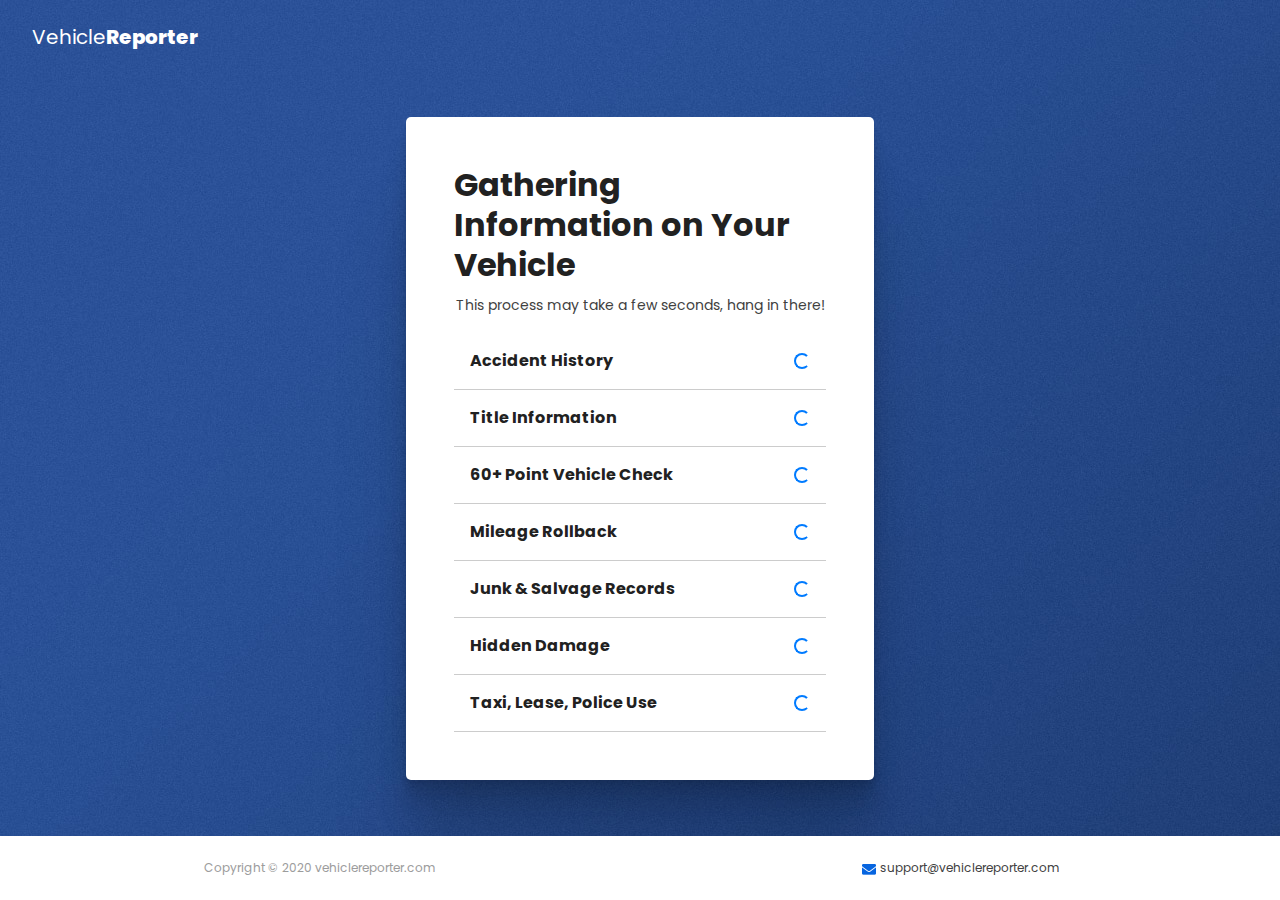
==== payment.html @ e7b41c89 "payment styling init" ====
<!DOCTYPE html>
<html lang="en">
	<head>
		<meta charset="UTF-8" />
		<meta name="viewport" content="width=device-width, initial-scale=1.0" />
		<link
			rel="stylesheet"
			href="https://stackpath.bootstrapcdn.com/bootstrap/4.4.1/css/bootstrap.min.css"
			integrity="sha384-Vkoo8x4CGsO3+Hhxv8T/Q5PaXtkKtu6ug5TOeNV6gBiFeWPGFN9MuhOf23Q9Ifjh"
			crossorigin="anonymous"
		/>
		<link rel="stylesheet" href="payment.css" />
		<title>Gathering Information</title>

		<div class="header">
			<p class="logo-text">Vehicle<span class="logo-bold">Reporter</span></p>
		</div>
	</head>
	<body>
		<div class="outer">
			<div class="container">
				<h1 class="container-title">Gathering Information on Your Vehicle</h1>
				<h2 class="container-subtitle">This process may take a few seconds, hang in there!</h2>
				<table>
					<tr>
						<th class="table-title">Accident History</th>
						<td class="center">
							<div class="spinner-border spinner-border-sm text-primary float-right" role="status">
								<span class="sr-only">Loading...</span>
							</div>
						</td>
					</tr>
					<tr>
						<td class="table-title">
							Title Information
						</td>
						<td class="center">
							<div class="spinner-border spinner-border-sm text-primary float-right" role="status">
								<span class="sr-only">Loading...</span>
							</div>
						</td>
					</tr>
					<tr>
						<td class="table-title">
							60+ Point Vehicle Check
						</td>
						<td class="center">
							<div class="spinner-border spinner-border-sm text-primary float-right" role="status">
								<span class="sr-only">Loading...</span>
							</div>
						</td>
					</tr>
					<tr>
						<td class="table-title">
							Mileage Rollback
						</td>
						<td class="center">
							<div class="spinner-border spinner-border-sm text-primary float-right" role="status">
								<span class="sr-only">Loading...</span>
							</div>
						</td>
					</tr>
					<tr>
						<td class="table-title">
							Junk & Salvage Records
						</td>
						<td class="center">
							<div class="spinner-border spinner-border-sm text-primary float-right" role="status">
								<span class="sr-only">Loading...</span>
							</div>
						</td>
					</tr>
					<tr>
						<td class="table-title">
							Hidden Damage
						</td>
						<td class="center">
							<div class="spinner-border spinner-border-sm text-primary float-right" role="status">
								<span class="sr-only">Loading...</span>
							</div>
						</td>
					</tr>
					<tr>
						<td class="table-title">
							Taxi, Lease, Police Use
						</td>
						<td class="center">
							<div class="spinner-border spinner-border-sm text-primary float-right" role="status">
								<span class="sr-only">Loading...</span>
							</div>
						</td>
					</tr>
				</table>
			</div>
		</div>
	</body>
	<footer class="footer">
		<p class="footer-left">Copyright © 2020 vehiclereporter.com</p>
		<p class="footer-right"><img src="assets/icon-mail16x16.png" class="mail" /> support@vehiclereporter.com</p>
	</footer>
</html>
---- payment.css ----
@import url("https://fonts.googleapis.com/css?family=Poppins:400,500,700,800&display=swap");

body {
	background-image: url("./assets//bg.png");
	background-repeat: repeat;
	font-family: "Poppins", "Times New Roman", Times, serif;
	color: white;
	padding-bottom: 30px;
}

.header {
	display: flex;
	justify-content: space-between;
	position: relative;
	height: 45px;
	padding-top: 22px;
	margin-bottom: 72px;
}

.logo-text {
	margin-left: 32px;
	font-weight: 400;
	font-size: 20px;
	font-family: "Poppins", sans-serif;
}

.logo-bold {
	font-weight: 800;
}

.container {
	margin: 0 auto;
	padding: 48px;
	max-width: 468px;
	background: #ffffff;
	box-shadow: 0px 2.76726px 2.21381px rgba(0, 0, 0, 0.030926), 0px 6.6501px 5.32008px rgba(0, 0, 0, 0.0444282),
		0px 12.5216px 10.0172px rgba(0, 0, 0, 0.055), 0px 22.3363px 17.869px rgba(0, 0, 0, 0.0655718),
		0px 41.7776px 33.4221px rgba(0, 0, 0, 0.079074), 0px 100px 80px rgba(0, 0, 0, 0.11);
	border-radius: 5px;
	display: flex;
	flex-direction: column;
	align-items: center;
	justify-content: center;
}

.container-title {
	color: #212121;
	font-weight: bold;
	font-size: 32px;
	line-height: 40px;
}

.container-subtitle {
	color: #414141;
	font-weight: normal;
	font-size: 14px;
	line-height: 24px;
}

table {
	color: #414141;
	margin-top: 8px;
	font-size: 12px;
	line-height: 18px;
	width: 100%;
}

th,
td {
	border-bottom: 1px solid #ccc;
	font-weight: normal;
	padding: 16px;
}

.table-title {
	color: #212121;
	font-weight: bold;
	font-size: 16px;
	line-height: 24px;
}

.footer {
	margin-top: 25px;
	position: fixed;
	height: 64px;
	bottom: 0;
	width: 100%;
	background-color: white;
	color: #9c9c9c;
	text-align: center;
	display: flex;
	line-height: 64px;
	font-size: 12px;
}

.footer-left {
	width: 100%;
	float: left;
}

.footer-right {
	color: #414141;
	float: right;
	width: 100%;
}

.mail {
	height: 16px;
	width: 16px;
}

@media only screen and (max-width: 570px) {
	.outer {
		padding: 16px;
	}

	.container {
		padding: 16px;
	}

	.footer {
		padding: 0px;
		width: 100%;
		display: flex;
		padding-top: 16px;
		align-items: center;
		flex-direction: column;
		line-height: 0px;
		justify-content: center;
	}
}
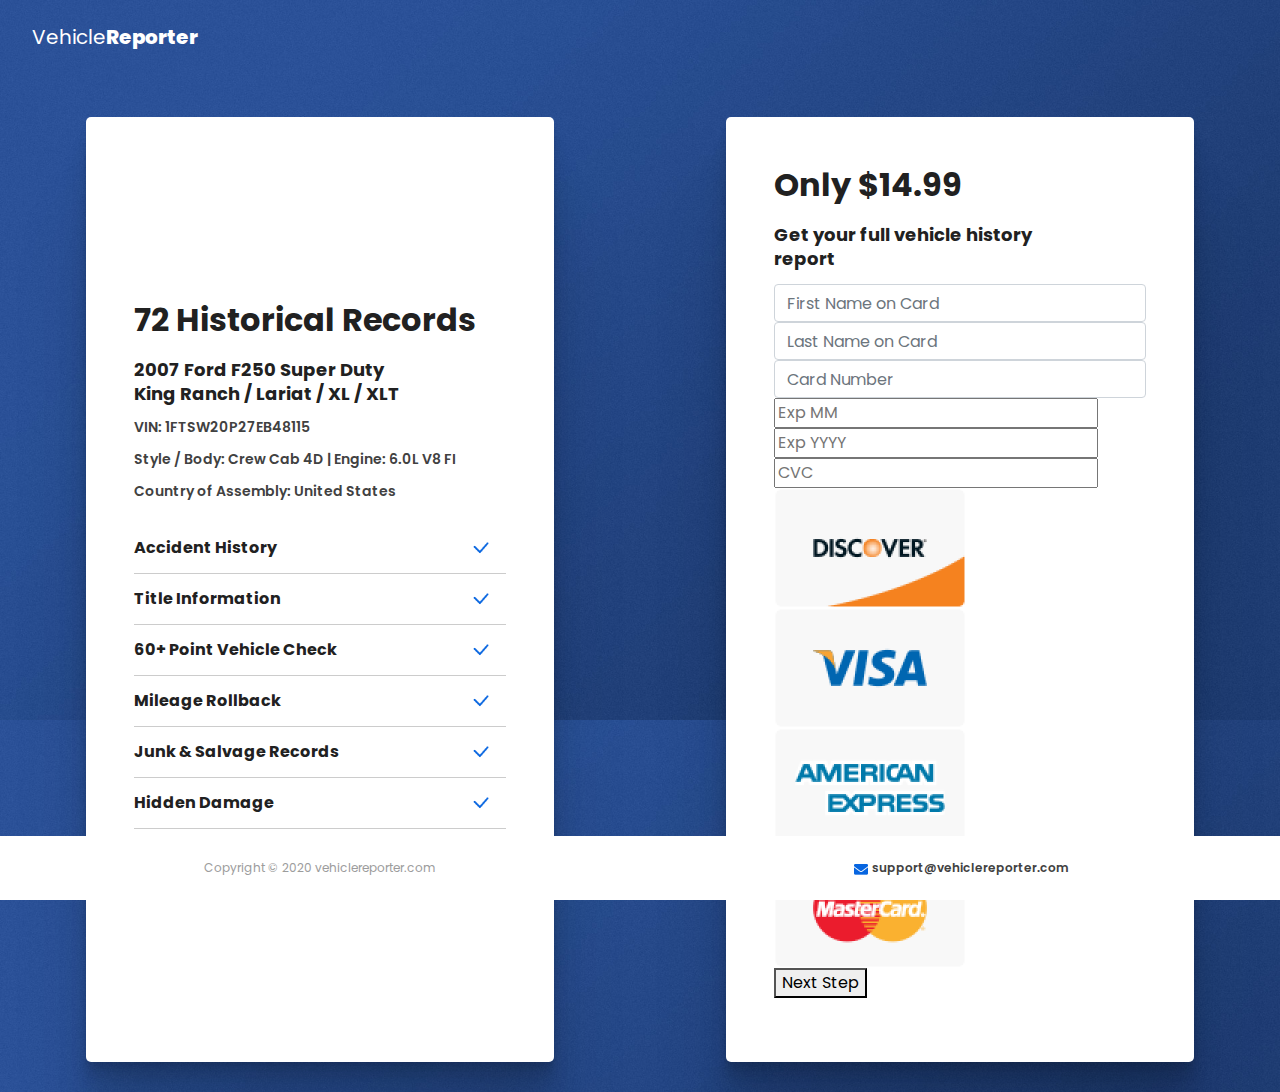
==== commit a2d97403: "started to add payment container" ====
--- a/payment.html
+++ b/payment.html
@@ -19,15 +19,18 @@
 	<body>
 		<div class="outer">
 			<div class="container">
-				<h1 class="container-title">Gathering Information on Your Vehicle</h1>
-				<h2 class="container-subtitle">This process may take a few seconds, hang in there!</h2>
+				<h1 class="container-title">72 Historical Records</h1>
+				<h2 class="container-subtitle">2007 Ford F250 Super Duty King Ranch / Lariat / XL / XLT</h2>
+				<div class="container-info">
+					<p>VIN: 1FTSW20P27EB48115</p>
+					<p>Style / Body: Crew Cab 4D | Engine: 6.0L V8 FI</p>
+					<p>Country of Assembly: United States</p>
+				</div>
 				<table>
 					<tr>
 						<th class="table-title">Accident History</th>
 						<td class="center">
-							<div class="spinner-border spinner-border-sm text-primary float-right" role="status">
-								<span class="sr-only">Loading...</span>
-							</div>
+							<img src="assets/icon-check 16x16.png" class="check" />
 						</td>
 					</tr>
 					<tr>
@@ -35,9 +38,7 @@
 							Title Information
 						</td>
 						<td class="center">
-							<div class="spinner-border spinner-border-sm text-primary float-right" role="status">
-								<span class="sr-only">Loading...</span>
-							</div>
+							<img src="assets/icon-check 16x16.png" class="check" />
 						</td>
 					</tr>
 					<tr>
@@ -45,9 +46,7 @@
 							60+ Point Vehicle Check
 						</td>
 						<td class="center">
-							<div class="spinner-border spinner-border-sm text-primary float-right" role="status">
-								<span class="sr-only">Loading...</span>
-							</div>
+							<img src="assets/icon-check 16x16.png" class="check" />
 						</td>
 					</tr>
 					<tr>
@@ -55,9 +54,7 @@
 							Mileage Rollback
 						</td>
 						<td class="center">
-							<div class="spinner-border spinner-border-sm text-primary float-right" role="status">
-								<span class="sr-only">Loading...</span>
-							</div>
+							<img src="assets/icon-check 16x16.png" class="check" />
 						</td>
 					</tr>
 					<tr>
@@ -65,9 +62,7 @@
 							Junk & Salvage Records
 						</td>
 						<td class="center">
-							<div class="spinner-border spinner-border-sm text-primary float-right" role="status">
-								<span class="sr-only">Loading...</span>
-							</div>
+							<img src="assets/icon-check 16x16.png" class="check" />
 						</td>
 					</tr>
 					<tr>
@@ -75,9 +70,7 @@
 							Hidden Damage
 						</td>
 						<td class="center">
-							<div class="spinner-border spinner-border-sm text-primary float-right" role="status">
-								<span class="sr-only">Loading...</span>
-							</div>
+							<img src="assets/icon-check 16x16.png" class="check" />
 						</td>
 					</tr>
 					<tr>
@@ -85,12 +78,33 @@
 							Taxi, Lease, Police Use
 						</td>
 						<td class="center">
-							<div class="spinner-border spinner-border-sm text-primary float-right" role="status">
-								<span class="sr-only">Loading...</span>
-							</div>
+							<img src="assets/icon-check 16x16.png" class="check" />
 						</td>
 					</tr>
 				</table>
+			</div>
+			<div class="container-payment container">
+				<h1 class="container-title">Only $14.99</h1>
+				<h2 class="container-subtitle">Get your full vehicle history report</h2>
+				<form>
+					<div class="form-group">
+						<input placeholder="First Name on Card" class="form-control" />
+						<input placeholder="Last Name on Card" class="form-control" />
+						<input placeholder="Card Number" class="form-control" />
+						<div class="container-card-info">
+							<input placeholder="Exp MM" />
+							<input placeholder="Exp YYYY" />
+							<input placeholder="CVC" />
+						</div>
+						<div class="accepted-cards">
+							<img src="assets/discover.png" alt="discover" />
+							<img src="assets/visa.png" alt="visa" />
+							<img src="assets/amex.png" alt="amex" />
+							<img src="assets/mater.png" alt="mastercard" />
+						</div>
+						<button class="">Next Step</button>
+					</div>
+				</form>
 			</div>
 		</div>
 	</body>
--- a/payment.css
+++ b/payment.css
@@ -1,7 +1,8 @@
-@import url("https://fonts.googleapis.com/css?family=Poppins:400,500,700,800&display=swap");
+@import url("https://fonts.googleapis.com/css?family=Poppins:400,500,600,700,800&display=swap");
 
 body {
 	background-image: url("./assets//bg.png");
+	background-size: 100%;
 	background-repeat: repeat;
 	font-family: "Poppins", "Times New Roman", Times, serif;
 	color: white;
@@ -28,6 +29,11 @@
 	font-weight: 800;
 }
 
+.outer {
+	display: flex;
+	flex-direction: row;
+}
+
 .container {
 	margin: 0 auto;
 	padding: 48px;
@@ -39,44 +45,61 @@
 	border-radius: 5px;
 	display: flex;
 	flex-direction: column;
-	align-items: center;
 	justify-content: center;
 }
 
 .container-title {
+	text-align: left;
 	color: #212121;
 	font-weight: bold;
 	font-size: 32px;
 	line-height: 40px;
+	padding-bottom: 10px;
 }
 
 .container-subtitle {
+	max-width: 288px;
+	color: #212121;
+	line-height: 24px;
+	font-weight: bold;
+	font-size: 18px;
+	line-height: 24px;
+	padding-bottom: 5px;
+}
+
+.container-info {
 	color: #414141;
-	font-weight: normal;
+	font-weight: 600;
 	font-size: 14px;
-	line-height: 24px;
+	line-height: 16px;
 }
 
 table {
 	color: #414141;
 	margin-top: 8px;
 	font-size: 12px;
-	line-height: 18px;
+	line-height: 12px;
 	width: 100%;
 }
 
 th,
 td {
 	border-bottom: 1px solid #ccc;
+
 	font-weight: normal;
-	padding: 16px;
+	padding: 14px 0px 14px 0px;
 }
 
 .table-title {
 	color: #212121;
 	font-weight: bold;
 	font-size: 16px;
-	line-height: 24px;
+	line-height: 12px;
+}
+
+.check {
+	width: 22px;
+	height: 22px;
 }
 
 .footer {
@@ -100,6 +123,7 @@
 
 .footer-right {
 	color: #414141;
+	font-weight: 600;
 	float: right;
 	width: 100%;
 }
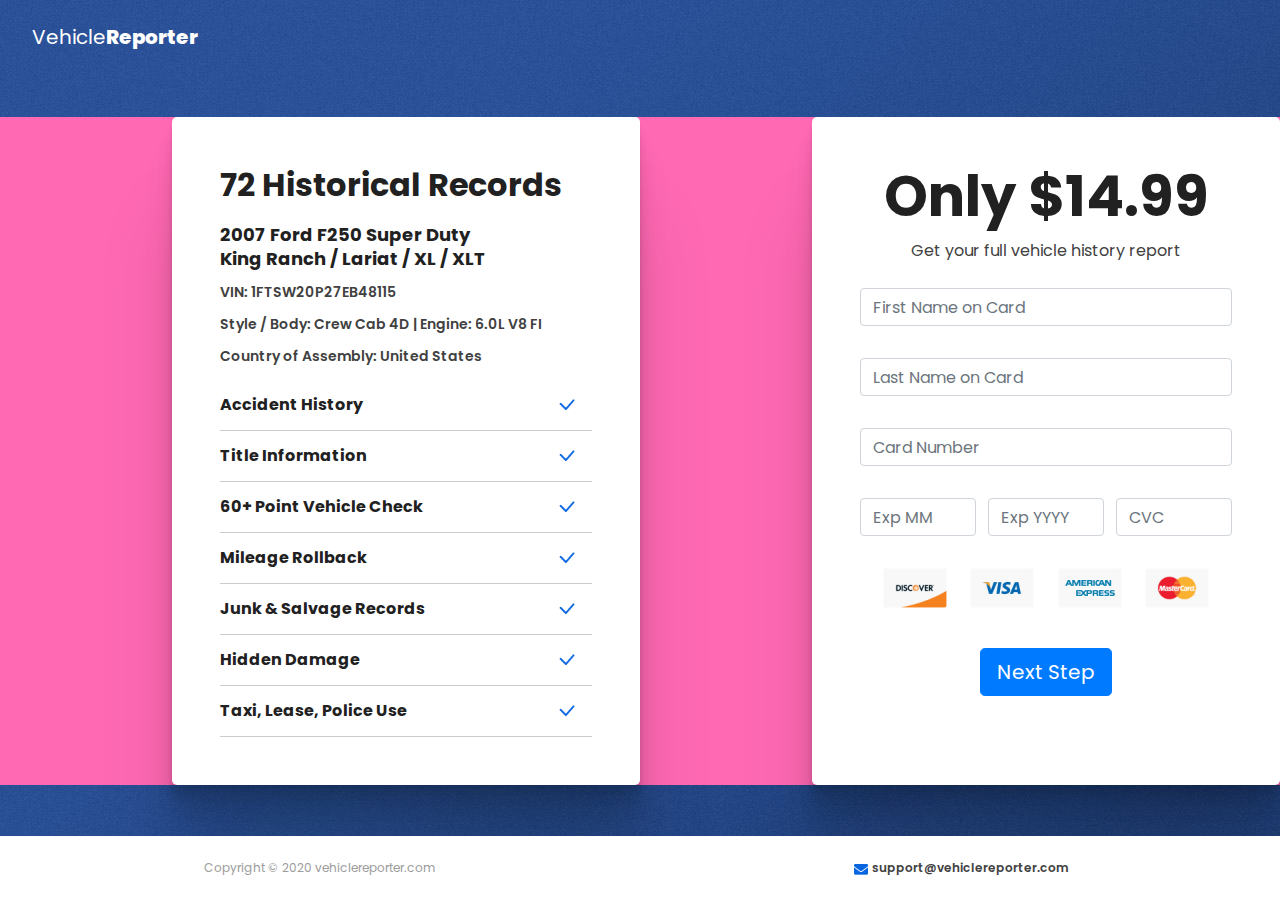
==== commit 2d83a026: "using separate divs" ====
--- a/payment.html
+++ b/payment.html
@@ -83,26 +83,26 @@
 					</tr>
 				</table>
 			</div>
-			<div class="container-payment container">
-				<h1 class="container-title">Only $14.99</h1>
-				<h2 class="container-subtitle">Get your full vehicle history report</h2>
+			<div class="container-payment">
+				<h1 class="container-payment-title">Only $14.99</h1>
+				<h2 class="container-payment-subtitle">Get your full vehicle history report</h2>
 				<form>
-					<div class="form-group">
+					<div class="form-group payment-form">
 						<input placeholder="First Name on Card" class="form-control" />
 						<input placeholder="Last Name on Card" class="form-control" />
 						<input placeholder="Card Number" class="form-control" />
 						<div class="container-card-info">
-							<input placeholder="Exp MM" />
-							<input placeholder="Exp YYYY" />
-							<input placeholder="CVC" />
+							<input class="form-control" placeholder="Exp MM" />
+							<input class="form-control middle-card" placeholder="Exp YYYY" />
+							<input class="form-control" placeholder="CVC" />
 						</div>
 						<div class="accepted-cards">
-							<img src="assets/discover.png" alt="discover" />
-							<img src="assets/visa.png" alt="visa" />
-							<img src="assets/amex.png" alt="amex" />
-							<img src="assets/mater.png" alt="mastercard" />
+							<img src="assets/discover.png" alt="discover" class="accepted-card" />
+							<img src="assets/visa.png" class="accepted-card" alt="visa" />
+							<img src="assets/amex.png" class="accepted-card" alt="amex" />
+							<img src="assets/mater.png" class="accepted-card" alt="mastercard" />
 						</div>
-						<button class="">Next Step</button>
+						<button class="btn btn-primary btn-lg">Next Step</button>
 					</div>
 				</form>
 			</div>
--- a/payment.css
+++ b/payment.css
@@ -2,7 +2,7 @@
 
 body {
 	background-image: url("./assets//bg.png");
-	background-size: 100%;
+	/* background-size: 100%; */
 	background-repeat: repeat;
 	font-family: "Poppins", "Times New Roman", Times, serif;
 	color: white;
@@ -30,12 +30,15 @@
 }
 
 .outer {
+	padding: 0;
+	margin: 0;
+	background-color: hotpink;
 	display: flex;
 	flex-direction: row;
+	justify-content: stretch;
 }
 
 .container {
-	margin: 0 auto;
 	padding: 48px;
 	max-width: 468px;
 	background: #ffffff;
@@ -43,9 +46,6 @@
 		0px 12.5216px 10.0172px rgba(0, 0, 0, 0.055), 0px 22.3363px 17.869px rgba(0, 0, 0, 0.0655718),
 		0px 41.7776px 33.4221px rgba(0, 0, 0, 0.079074), 0px 100px 80px rgba(0, 0, 0, 0.11);
 	border-radius: 5px;
-	display: flex;
-	flex-direction: column;
-	justify-content: center;
 }
 
 .container-title {
@@ -100,6 +100,68 @@
 .check {
 	width: 22px;
 	height: 22px;
+}
+
+.payment-form {
+	text-align: center;
+}
+
+.container-payment {
+	padding: 48px;
+	max-width: 468px;
+	background: #ffffff;
+	box-shadow: 0px 2.76726px 2.21381px rgba(0, 0, 0, 0.030926), 0px 6.6501px 5.32008px rgba(0, 0, 0, 0.0444282),
+		0px 12.5216px 10.0172px rgba(0, 0, 0, 0.055), 0px 22.3363px 17.869px rgba(0, 0, 0, 0.0655718),
+		0px 41.7776px 33.4221px rgba(0, 0, 0, 0.079074), 0px 100px 80px rgba(0, 0, 0, 0.11);
+	border-radius: 5px;
+	text-align: center;
+}
+
+.container-payment-title {
+	font-weight: bold;
+	font-size: 56px;
+	line-height: 64px;
+	color: #212121;
+	margin-bottom: 10px;
+}
+
+.container-payment-subtitle {
+	color: #414141;
+	font-weight: normal;
+	font-size: 16px;
+	line-height: 24px;
+	margin-bottom: 25px;
+}
+
+.form-control {
+	margin-bottom: 32px;
+}
+
+.container-card-info {
+	margin-top: 16px;
+	display: flex;
+	flex-direction: row;
+	flex-grow: 1;
+	flex-wrap: nowrap;
+}
+
+.middle-card {
+	margin-left: 12px;
+	margin-right: 12px;
+}
+
+.accepted-cards {
+	display: flex;
+	flex-direction: row;
+	flex-grow: 1;
+	flex-wrap: nowrap;
+	justify-content: space-evenly;
+	margin-bottom: 40px;
+}
+
+.accepted-card {
+	width: 64px;
+	height: 40px;
 }
 
 .footer {
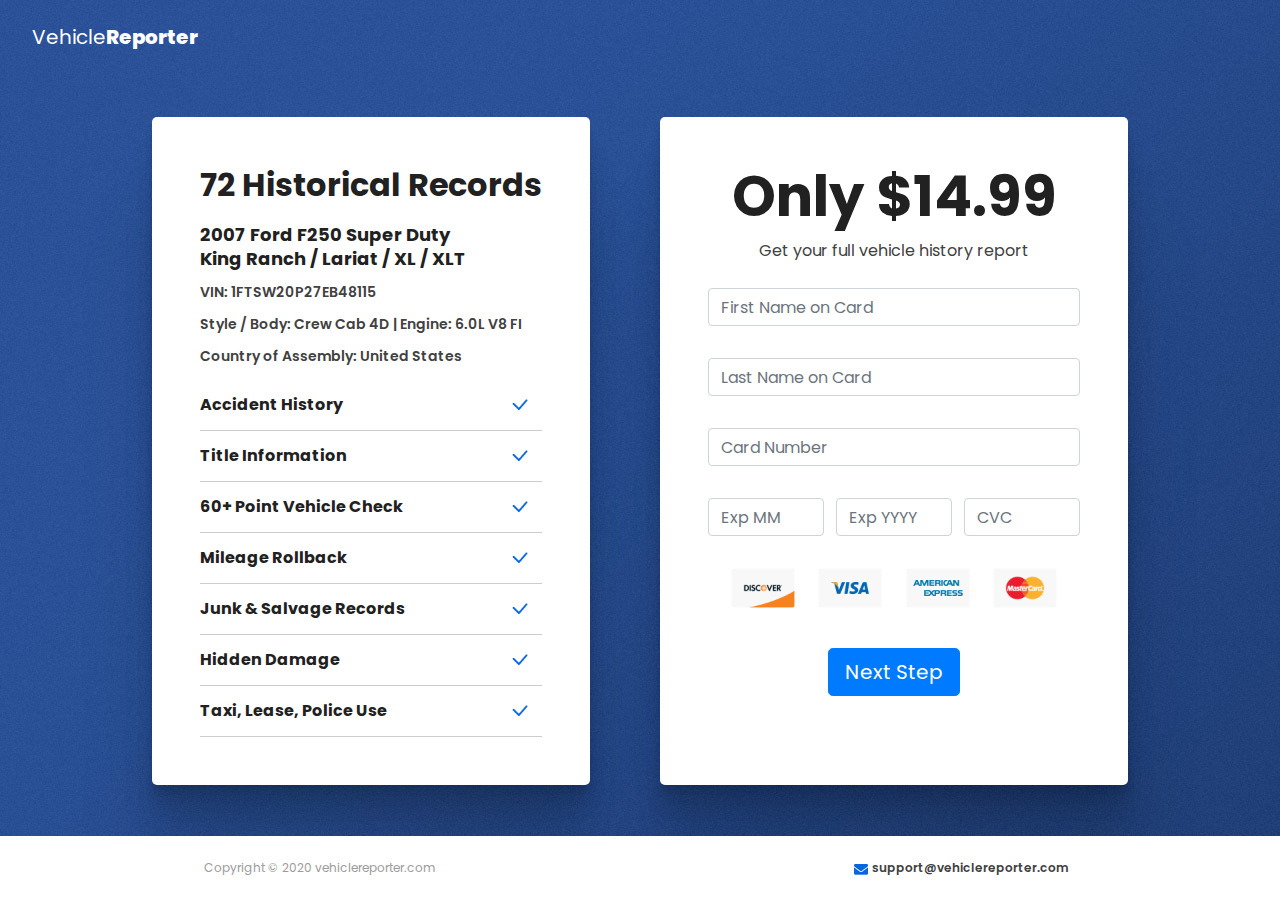
==== commit 2eac692d: "changed class style to avoid bootstrap conflict" ====
--- a/payment.html
+++ b/payment.html
@@ -18,7 +18,7 @@
 	</head>
 	<body>
 		<div class="outer">
-			<div class="container">
+			<div class="container-records">
 				<h1 class="container-title">72 Historical Records</h1>
 				<h2 class="container-subtitle">2007 Ford F250 Super Duty King Ranch / Lariat / XL / XLT</h2>
 				<div class="container-info">
--- a/payment.css
+++ b/payment.css
@@ -32,13 +32,12 @@
 .outer {
 	padding: 0;
 	margin: 0;
-	background-color: hotpink;
 	display: flex;
 	flex-direction: row;
-	justify-content: stretch;
-}
-
-.container {
+	justify-content: center;
+}
+
+.container-records {
 	padding: 48px;
 	max-width: 468px;
 	background: #ffffff;
@@ -46,6 +45,8 @@
 		0px 12.5216px 10.0172px rgba(0, 0, 0, 0.055), 0px 22.3363px 17.869px rgba(0, 0, 0, 0.0655718),
 		0px 41.7776px 33.4221px rgba(0, 0, 0, 0.079074), 0px 100px 80px rgba(0, 0, 0, 0.11);
 	border-radius: 5px;
+	margin-left: 25px;
+	margin: 0 35px 0 35px;
 }
 
 .container-title {
@@ -107,6 +108,7 @@
 }
 
 .container-payment {
+	margin: 0 35px 0 35px;
 	padding: 48px;
 	max-width: 468px;
 	background: #ffffff;
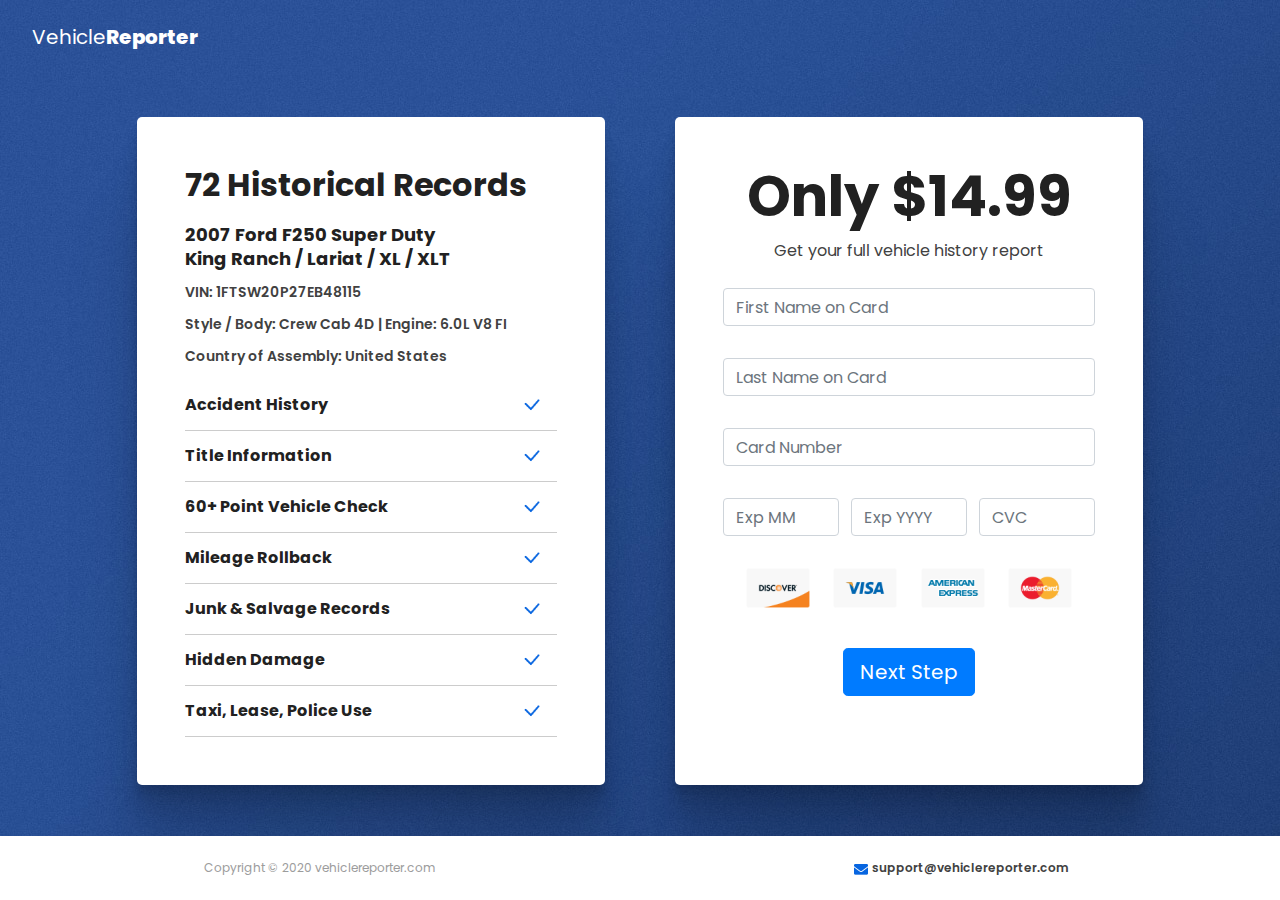
==== commit 78d09bad: "added script to alter btwn payment detail divs" ====
--- a/payment.html
+++ b/payment.html
@@ -17,16 +17,31 @@
 		</div>
 	</head>
 	<body>
+		<script>
+			function togglePayment() {
+				console.log("button worked");
+				let a = document.getElementById("container-payment");
+				let b = document.getElementById("container-billing");
+				if (a.style.display === "none") {
+					a.style.display = "block";
+					b.style.display = "none";
+				} else {
+					a.style.display = "none";
+					b.style.display = "block";
+				}
+			}
+		</script>
 		<div class="outer">
 			<div class="container-records">
-				<h1 class="container-title">72 Historical Records</h1>
+				<h1 class="container-title">72 Historical Records <span class="mobile-title">Found</span></h1>
+				<p class="details-link">View more details</p>
 				<h2 class="container-subtitle">2007 Ford F250 Super Duty King Ranch / Lariat / XL / XLT</h2>
 				<div class="container-info">
 					<p>VIN: 1FTSW20P27EB48115</p>
 					<p>Style / Body: Crew Cab 4D | Engine: 6.0L V8 FI</p>
 					<p>Country of Assembly: United States</p>
 				</div>
-				<table>
+				<table class="container-table">
 					<tr>
 						<th class="table-title">Accident History</th>
 						<td class="center">
@@ -83,7 +98,7 @@
 					</tr>
 				</table>
 			</div>
-			<div class="container-payment">
+			<div class="container-payment" id="container-payment">
 				<h1 class="container-payment-title">Only $14.99</h1>
 				<h2 class="container-payment-subtitle">Get your full vehicle history report</h2>
 				<form>
@@ -102,7 +117,40 @@
 							<img src="assets/amex.png" class="accepted-card" alt="amex" />
 							<img src="assets/mater.png" class="accepted-card" alt="mastercard" />
 						</div>
-						<button class="btn btn-primary btn-lg">Next Step</button>
+						<button class="btn btn-primary btn-lg next-step-btn" type="button" onclick="togglePayment()">
+							Next Step
+						</button>
+					</div>
+				</form>
+			</div>
+			<div class="container-payment-2" id="container-billing">
+				<h1 class="container-payment-title2">Billing Address</h1>
+				<h2 class="container-payment-subtitle">Get your full vehicle history report</h2>
+				<form>
+					<div class="form-group payment-form">
+						<input placeholder="Street name" class="form-control" />
+						<input placeholder="City" class="form-control" />
+						<div class="address-details">
+							<select id="inputState" class="form-control state">
+								<option selected>State</option>
+								<option>...</option>
+							</select>
+							<input class="form-control zip" placeholder="Zip Code" />
+						</div>
+						<input class="form-control" placeholder="Email" />
+						<input class="form-control" placeholder="Phone" />
+						<div class="accepted-cards">
+							<img src="assets/discover.png" alt="discover" class="accepted-card" />
+							<img src="assets/visa.png" class="accepted-card" alt="visa" />
+							<img src="assets/amex.png" class="accepted-card" alt="amex" />
+							<img src="assets/mater.png" class="accepted-card" alt="mastercard" />
+						</div>
+						<div class="buttons">
+							<button class="btn btn-primary  pay-btn">Pay with Card</button>
+							<button type="button" class="btn btn-outline-primary details-btn" onclick="togglePayment()">
+								Edit Details
+							</button>
+						</div>
 					</div>
 				</form>
 			</div>
--- a/payment.css
+++ b/payment.css
@@ -31,7 +31,7 @@
 
 .outer {
 	padding: 0;
-	margin: 0;
+	margin: 0 0 50px 0;
 	display: flex;
 	flex-direction: row;
 	justify-content: center;
@@ -40,12 +40,12 @@
 .container-records {
 	padding: 48px;
 	max-width: 468px;
+	width: 100%;
 	background: #ffffff;
 	box-shadow: 0px 2.76726px 2.21381px rgba(0, 0, 0, 0.030926), 0px 6.6501px 5.32008px rgba(0, 0, 0, 0.0444282),
 		0px 12.5216px 10.0172px rgba(0, 0, 0, 0.055), 0px 22.3363px 17.869px rgba(0, 0, 0, 0.0655718),
 		0px 41.7776px 33.4221px rgba(0, 0, 0, 0.079074), 0px 100px 80px rgba(0, 0, 0, 0.11);
 	border-radius: 5px;
-	margin-left: 25px;
 	margin: 0 35px 0 35px;
 }
 
@@ -111,6 +111,7 @@
 	margin: 0 35px 0 35px;
 	padding: 48px;
 	max-width: 468px;
+	width: 100%;
 	background: #ffffff;
 	box-shadow: 0px 2.76726px 2.21381px rgba(0, 0, 0, 0.030926), 0px 6.6501px 5.32008px rgba(0, 0, 0, 0.0444282),
 		0px 12.5216px 10.0172px rgba(0, 0, 0, 0.055), 0px 22.3363px 17.869px rgba(0, 0, 0, 0.0655718),
@@ -127,6 +128,19 @@
 	margin-bottom: 10px;
 }
 
+.mobile-title {
+	display: none;
+}
+
+.details-link {
+	display: none;
+}
+
+.details-link:hover {
+	text-decoration: underline;
+	cursor: pointer;
+}
+
 .container-payment-subtitle {
 	color: #414141;
 	font-weight: normal;
@@ -166,6 +180,58 @@
 	height: 40px;
 }
 
+.container-payment-2 {
+	display: none;
+
+	margin: 0 35px 0 35px;
+	padding: 48px;
+	max-width: 468px;
+	width: 100%;
+	background: #ffffff;
+	box-shadow: 0px 2.76726px 2.21381px rgba(0, 0, 0, 0.030926), 0px 6.6501px 5.32008px rgba(0, 0, 0, 0.0444282),
+		0px 12.5216px 10.0172px rgba(0, 0, 0, 0.055), 0px 22.3363px 17.869px rgba(0, 0, 0, 0.0655718),
+		0px 41.7776px 33.4221px rgba(0, 0, 0, 0.079074), 0px 100px 80px rgba(0, 0, 0, 0.11);
+	border-radius: 5px;
+	text-align: center;
+}
+
+.container-payment-title2 {
+	color: #212121;
+	font-weight: bold;
+	font-size: 32px;
+	line-height: 40px;
+}
+
+.address-details {
+	margin-top: 16px;
+	display: flex;
+	flex-direction: row;
+	flex-grow: 1;
+	flex-wrap: nowrap;
+}
+
+.state {
+	margin-right: 7px;
+}
+
+.zip {
+	margin-left: 7px;
+}
+
+.buttons {
+	display: flex;
+	flex-direction: row;
+	justify-content: center;
+}
+
+.pay-btn {
+	margin-right: 6px;
+}
+
+.details-btn {
+	margin-left: 6px;
+}
+
 .footer {
 	margin-top: 25px;
 	position: fixed;
@@ -197,13 +263,56 @@
 	width: 16px;
 }
 
-@media only screen and (max-width: 570px) {
+@media only screen and (max-width: 865px) {
+	.header {
+		margin-bottom: 12px;
+	}
+
 	.outer {
+		flex-direction: column;
+		align-items: center;
 		padding: 16px;
 	}
 
-	.container {
-		padding: 16px;
+	.container-records {
+		margin-bottom: 50px;
+		padding: 36px 0px 32px 48px;
+	}
+
+	.container-subtitle {
+		display: none;
+	}
+
+	.container-info {
+		display: none;
+	}
+
+	.container-table {
+		display: none;
+	}
+
+	.container-title {
+		text-align: left;
+		font-size: 24px;
+		padding: 0;
+		line-height: 22px;
+	}
+
+	.mobile-title {
+		display: inline-block;
+		padding: 0;
+	}
+
+	.details-link {
+		display: inline-block;
+		color: #0765e0;
+		font-weight: 500;
+		font-size: 14px;
+		/* or 114% */
+	}
+
+	.container-payment {
+		padding: 24px 24px 24px 24px;
 	}
 
 	.footer {
@@ -217,3 +326,26 @@
 		justify-content: center;
 	}
 }
+
+@media only screen and (max-width: 436px) {
+	.container-records {
+		margin-bottom: 35px;
+		padding: 16px 16px 8px 24px;
+	}
+	.container-title {
+		font-size: 18px;
+		padding: 0;
+		flex-wrap: wrap;
+	}
+	.details-link {
+		padding: 0;
+	}
+
+	.container-payment-title {
+		font-size: 32px;
+	}
+
+	.container-payment-subtitle {
+		font-size: 16px;
+	}
+}
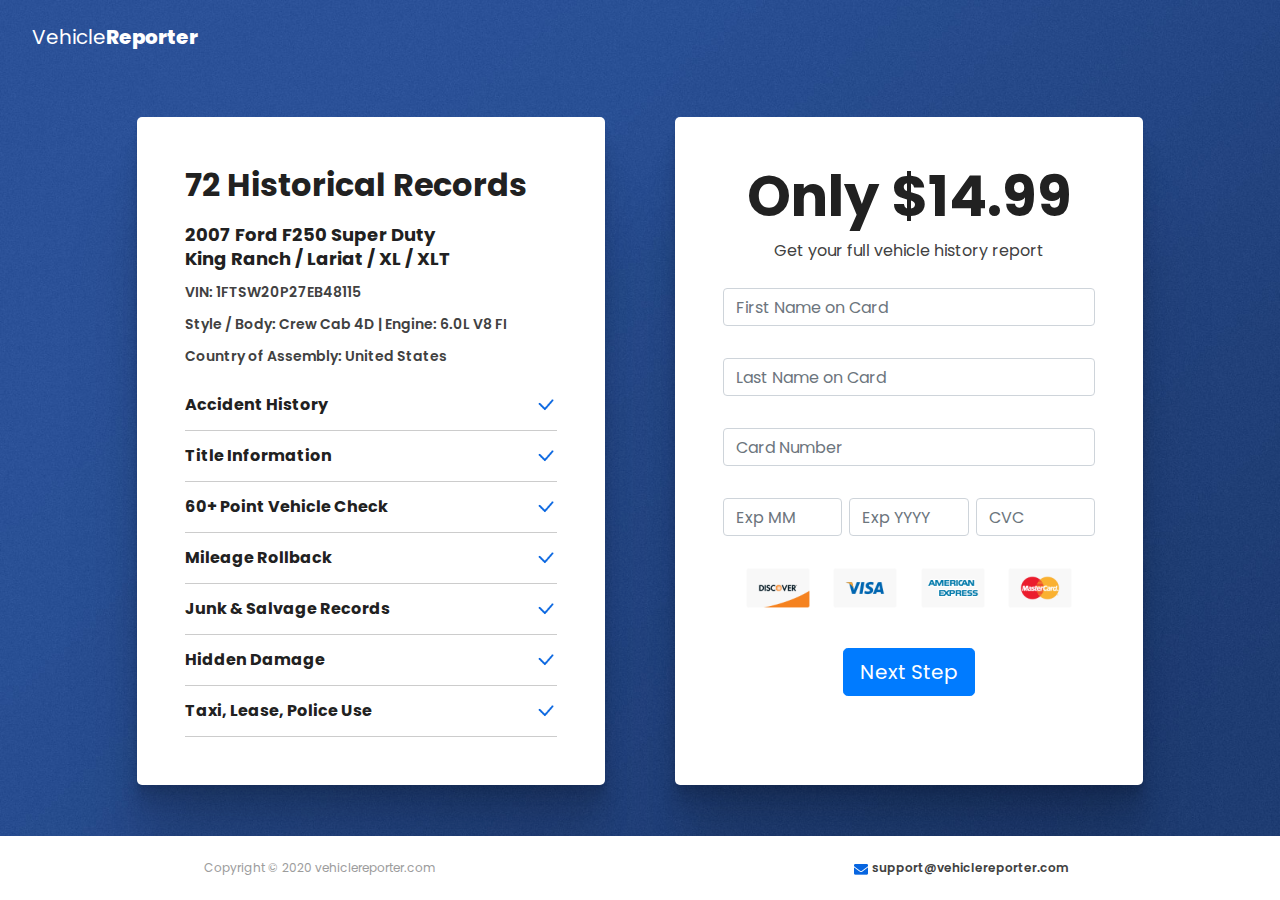
==== commit 4485178d: "adding small js for the show more details button" ====
--- a/payment.html
+++ b/payment.html
@@ -30,11 +30,31 @@
 					b.style.display = "block";
 				}
 			}
+
+			function toggleDetails() {
+				console.log("button worked");
+				let subtitle = document.getElementsByClassName("container-subtitle")[0];
+				let info = document.getElementsByClassName("container-info")[0];
+				let table = document.getElementsByClassName("container-table")[0];
+				let details = document.getElementsByClassName("details-link")[0];
+				if (subtitle.style.display === "block") {
+					subtitle.style.display = "none";
+					info.style.display = "none";
+					table.style.display = "none";
+					details.innerHTML = "View more details";
+				} else {
+					subtitle.style.display = "block";
+					info.style.display = "block";
+					table.style.display = "block";
+					table.style.paddingBottom = "25px";
+					details.innerHTML = "View less details";
+				}
+			}
 		</script>
 		<div class="outer">
 			<div class="container-records">
 				<h1 class="container-title">72 Historical Records <span class="mobile-title">Found</span></h1>
-				<p class="details-link">View more details</p>
+				<p class="details-link" onclick="toggleDetails()">View more details</p>
 				<h2 class="container-subtitle">2007 Ford F250 Super Duty King Ranch / Lariat / XL / XLT</h2>
 				<div class="container-info">
 					<p>VIN: 1FTSW20P27EB48115</p>
@@ -107,9 +127,9 @@
 						<input placeholder="Last Name on Card" class="form-control" />
 						<input placeholder="Card Number" class="form-control" />
 						<div class="container-card-info">
-							<input class="form-control" placeholder="Exp MM" />
-							<input class="form-control middle-card" placeholder="Exp YYYY" />
-							<input class="form-control" placeholder="CVC" />
+							<input class="form-control container-card" placeholder="Exp MM" />
+							<input class="form-control container-card middle-card" placeholder="Exp YYYY" />
+							<input class="form-control container-card" placeholder="CVC" />
 						</div>
 						<div class="accepted-cards">
 							<img src="assets/discover.png" alt="discover" class="accepted-card" />
--- a/payment.css
+++ b/payment.css
@@ -2,8 +2,7 @@
 
 body {
 	background-image: url("./assets//bg.png");
-	/* background-size: 100%; */
-	background-repeat: repeat;
+	background-size: cover;
 	font-family: "Poppins", "Times New Roman", Times, serif;
 	color: white;
 	padding-bottom: 30px;
@@ -92,6 +91,7 @@
 }
 
 .table-title {
+	width: 100%;
 	color: #212121;
 	font-weight: bold;
 	font-size: 16px;
@@ -154,16 +154,20 @@
 }
 
 .container-card-info {
+	max-width: 468px;
 	margin-top: 16px;
 	display: flex;
 	flex-direction: row;
 	flex-grow: 1;
-	flex-wrap: nowrap;
+}
+
+.container-card {
+	width: 32%;
 }
 
 .middle-card {
-	margin-left: 12px;
-	margin-right: 12px;
+	margin-left: 2%;
+	margin-right: 2%;
 }
 
 .accepted-cards {
@@ -216,6 +220,7 @@
 
 .zip {
 	margin-left: 7px;
+	max-width: 40%;
 }
 
 .buttons {
@@ -276,7 +281,7 @@
 
 	.container-records {
 		margin-bottom: 50px;
-		padding: 36px 0px 32px 48px;
+		padding: 36px 36px 16px 36px;
 	}
 
 	.container-subtitle {
@@ -330,7 +335,7 @@
 @media only screen and (max-width: 436px) {
 	.container-records {
 		margin-bottom: 35px;
-		padding: 16px 16px 8px 24px;
+		padding: 24px 16px 8px 24px;
 	}
 	.container-title {
 		font-size: 18px;
@@ -349,3 +354,17 @@
 		font-size: 16px;
 	}
 }
+
+@media only screen and (min-width: 865px) {
+	.container-subtitle {
+		display: block !important;
+	}
+
+	.container-info {
+		display: block !important;
+	}
+
+	.container-table {
+		display: block !important;
+	}
+}
